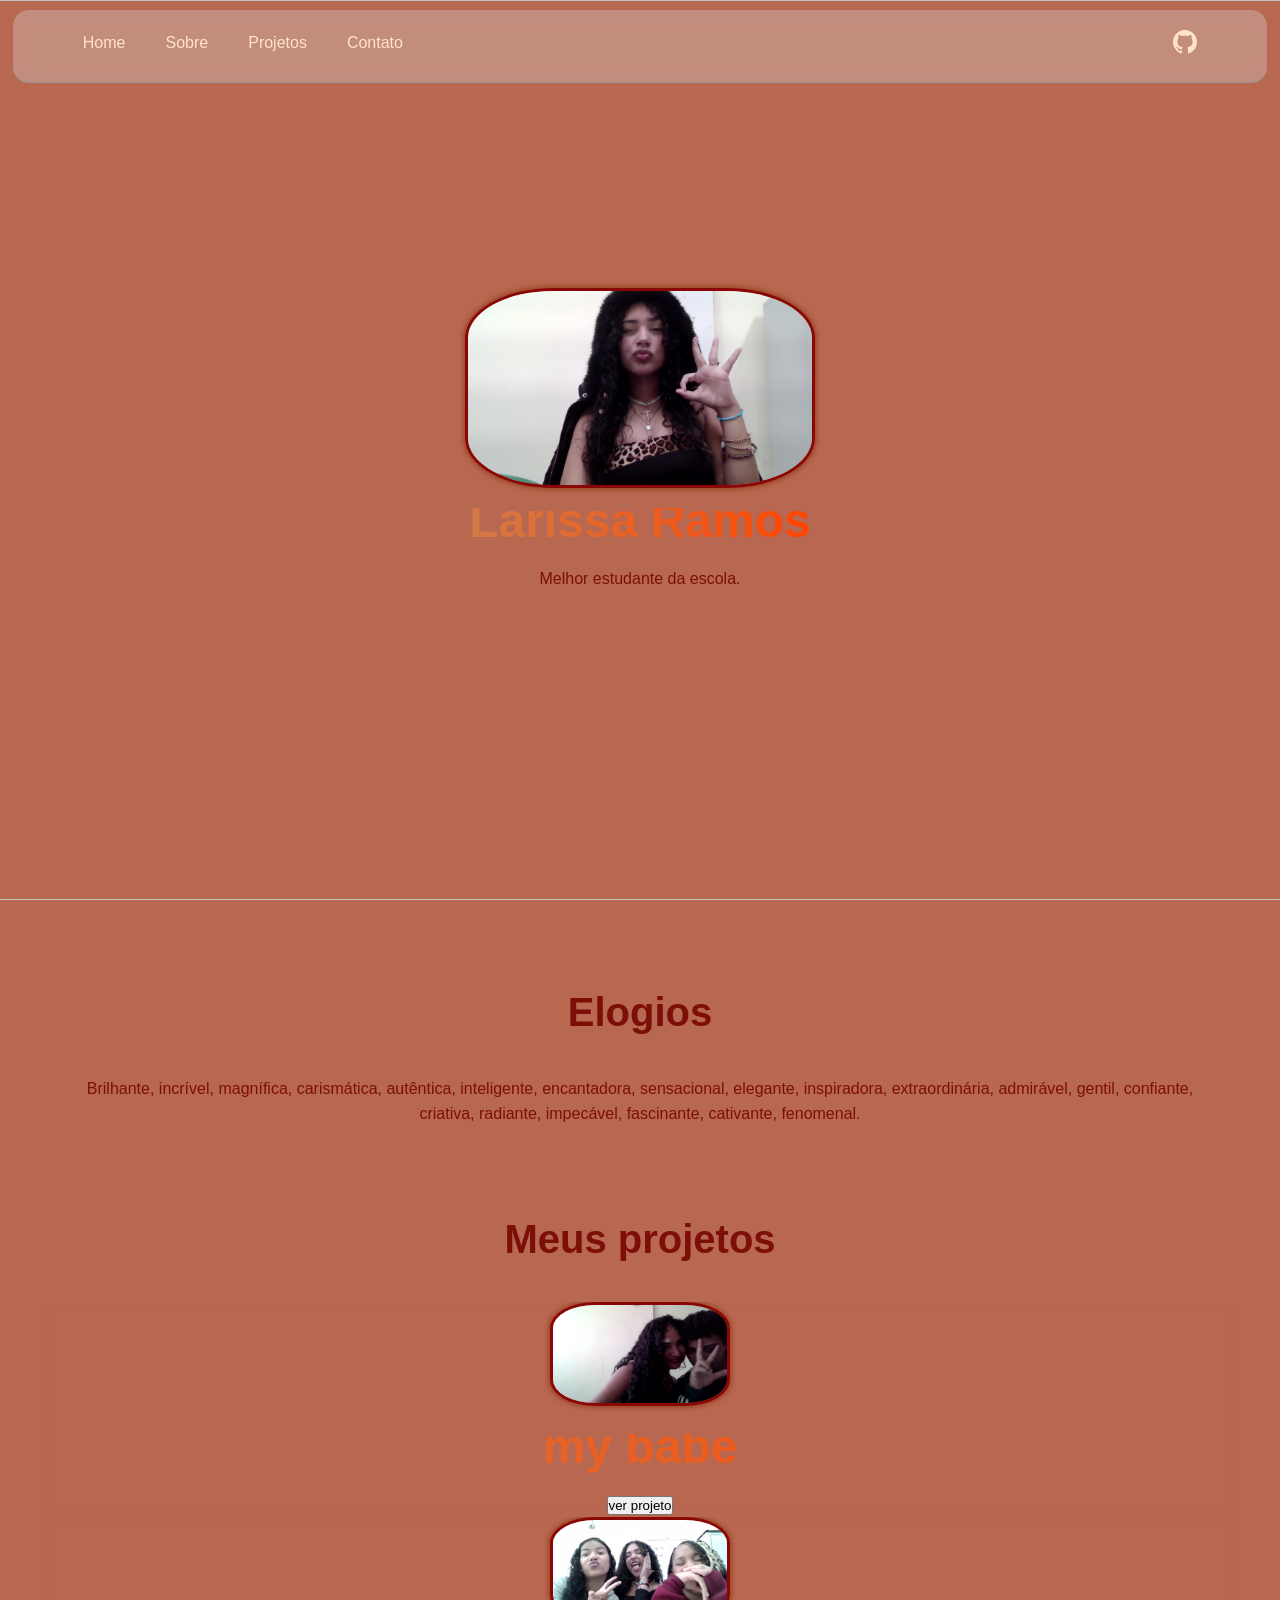
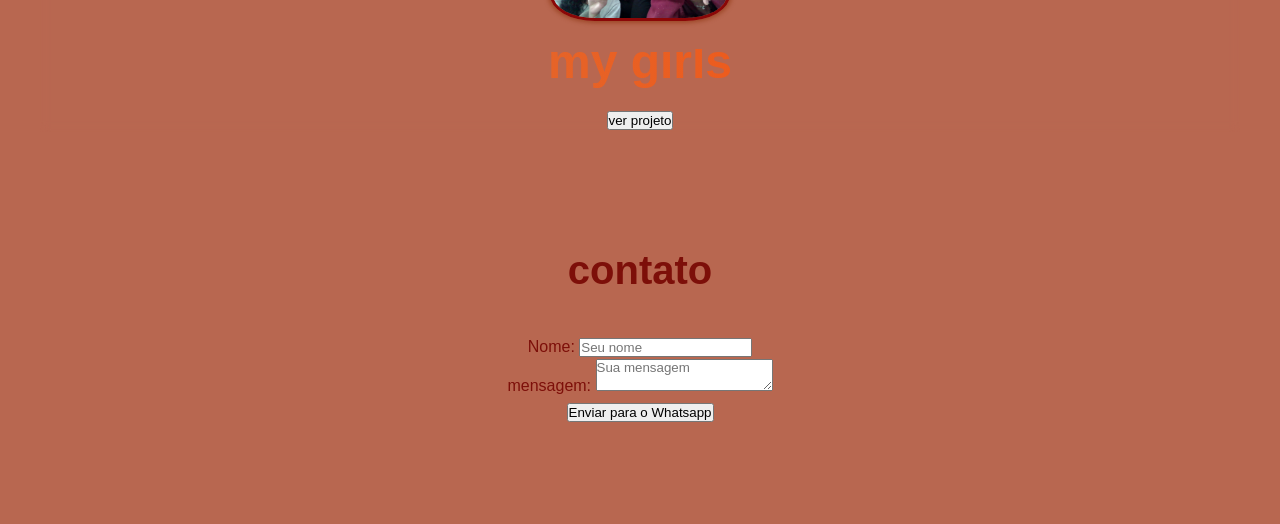
==== portifólio/Index.html @ 5f9af3c4 "commit" ====
<!DOCTYPE html>
<html lang="pt-br">

<head>
    <meta charset="UTF-8">
    <meta name="viewport" content="width=device-width, initial-scale=1.0">
    <title>Portfolio</title>
    <link rel="stylesheet" href="style.css">
</head>

<body>
    <img src="https://encrypted-tbn0.gstatic.com/images?q=tbn:ANd9GcSHmfhLZ08JgK0x6B2lMp0ixYY8Qo-BjimbPw&s" alt=""
        class="background-image">
    <nav>
        <ul> <!-- unsorted list (lista não ordenada) -->
            <li><a href="#home">Home</a></li>
            <li><a href="#sobre">Sobre</a></li>
            <li><a href="#projetos">Projetos</a></li>
            <li><a href="#contato">Contato</a></li>
        </ul>
        <ul>
            <li><a href="https://github.com/LLlari" target="_blank">
                    <svg xmlns="http://www.w3.org/2000/svg" width="24" height="24" fill="currentColor"
                        class="bi bi-github" viewBox="0 0 16 16">
                        <path
                            d="M8 0C3.58 0 0 3.58 0 8c0 3.54 2.29 6.53 5.47 7.59.4.07.55-.17.55-.38 0-.19-.01-.82-.01-1.49-2.01.37-2.53-.49-2.69-.94-.09-.23-.48-.94-.82-1.13-.28-.15-.68-.52-.01-.53.63-.01 1.08.58 1.23.82.72 1.21 1.87.87 2.33.66.07-.52.28-.87.51-1.07-1.78-.2-3.64-.89-3.64-3.95 0-.87.31-1.59.82-2.15-.08-.2-.36-1.02.08-2.12 0 0 .67-.21 2.2.82.64-.18 1.32-.27 2-.27s1.36.09 2 .27c1.53-1.04 2.2-.82 2.2-.82.44 1.1.16 1.92.08 2.12.51.56.82 1.27.82 2.15 0 3.07-1.87 3.75-3.65 3.95.29.25.54.73.54 1.48 0 1.07-.01 1.93-.01 2.2 0 .21.15.46.55.38A8.01 8.01 0 0 0 16 8c0-4.42-3.58-8-8-8" />
                    </svg></a></li>
        </ul>
    </nav>

    <main class="home">
        <!-- estilo temporário, só pra minha cara não assustar vocês. -->
        <style>
            .hero img {
                height: 200px;
                width: auto;
            }
        </style>
        <section class="hero">
            <img src="fds.jpg" alt="" class="profile-img">
            <h1>Larissa Ramos</h1>
            <p>Melhor estudante da escola.</p>
        </section>

        <section id="sobre" class="about-section">
            <div>
                <h2>Elogios</h2>
                <p>
                    Brilhante, incrível, magnífica, carismática, autêntica, inteligente, encantadora, sensacional,
                    elegante, inspiradora, extraordinária, admirável, gentil, confiante, criativa, radiante, impecável,
                    fascinante, cativante, fenomenal.
                </p>
                <texto class="lorem"></texto>

            </div>

        </section>
        <h2>Meus projetos</h2>
        <div class="projects-grids">
            <div class="project-card">
                <img src="lala.jpg" alt="" class="profile-img">
                <h1>my babe</h1>
                <a href="#" target="_blank">
                    <button>ver projeto</button>
                </a>
            </div>

            <div class="projects-grids">
                <div class="projects-grids">
                    <div class="project-card">
                        <img src="pint.jpg" alt="" class="profile-img">
                        <h1>my girls</h1>
                        <a href="#" target="_blank">
                            <button>ver projeto</button>
                        </a>
                        </a>
                    </div>
                    <texto class="lorem"></texto><br>

                    <section id="contato" class="contact-section">
                        <h2>contato</h2>
                        <form id="contact-form">
                            <div class="form-group">
                                <label for="name">Nome:</label>
                                <input type="text" id="name" placeholder="Seu nome" required>
                            </div>
                            <div class="form-group">
                                <label for="">mensagem:</label>
                                <textarea name="" id="message" placeholder="Sua mensagem"></textarea>
                            </div>
                            <button type="submit" clas="whatsapp">Enviar para o Whatsapp</button>
                        </form>
                    </section>
    </main>

</body>

</html>
---- portifólio/style.css ----
:root{
    --primary-color: #881111;
    --text-color: #b4553b;
    --bg-color: #743e13;
}
*{
margin: 0;
padding: 0;
box-sizing: border-box;
font-family: 'seoge UI', Tahoma, Geneva, Verdana, sans-serif;
}

body{
    background-color: rgba(183, 101, 78, 0.986);
    color: rgb(125, 15, 9);
    line-height: 1.6rem;
    overflow-x: hidden;
    display: flex;
    text-align: center;
    justify-content: center;
}
.background-image{
    object-fit: cover;
    position: fixed;
    height: 100vh;
    width: 140%;
    z-index: -100;

}
nav{
    position: fixed;
    top: 10px;
    width: 98%;
    padding: 20px 50px;
    margin: 0 2rem;
    background: rgba(218, 218, 218, 0.342);
    backdrop-filter: blur(10px);
    border-bottom: 1px solid #979797;
    z-index:100;
    display: flex;
    justify-content: space-between;
    border-radius: 1rem;
}

nav ul{
    display: flex;
    list-style: none;
}
nav ul li{
    margin: 0 20px;
}

nav ul li a{
    color: bisque;
    text-decoration: none;
    font-weight: 600px;
    transition: 0.3s;
}

nav ul li a:hover{
    color:#8a0707
}
.hero{
    height: 100vh;
    display: flex;
    flex-direction: column;
    justify-content: center;
    align-items: center;
    text-align: center;
    padding-top: 80px;
}
.profile-img{
    width: 180px;
    height: auto;
    border-radius: 25%;
    border: 3px solid #8a0707;
    margin-bottom: 20px;
    transition: 0.3s;
    box-shadow: 0 0 4px 2px #8c340f9f;
}
.profile-img:hover{
    box-shadow: 0 0 30px 10px #c48f8f
}

h1{
    font-size: 3rem;
    margin-bottom: 10px;
    background: linear-gradient(to right, rgb(211, 122, 70), orangered);
    -webkit-background-clip: x;
    background-clip: text;
    -webkit-text-fill-color: transparent;
    height: 3rem;
    
}

h2{
    text-align: center;
    font-size: 2.5rem;
    margin-bottom: 50px;
}

section{
    padding: 100px 20px;
    max-width: 1200px;
    margin: 0 auto;
}

.about-section .container{
    background: var(--glass-bg);
    padding: 2.25rem;
    border-radius: 20px;
    backdrop-filter: blur(10px);
    border: 1px solid var(--gklass-border);
    text-align: center;
    transition: o.3s;
}

.container:hover {
    transform: scale(1.025);
    border-color: var(--primary-color);
    transition: o.3s;

}
.prijects-grid{
    display: grid;
    grid-template-columns: repeat(auto-fit, minmax(400px, 1fr));
    gap: 30px;
}

.project-card{
    background: var(--glass-big);
    border-radius: var(--border-radius-px);
    overflow: hidden;
    border: 1px solid var(--glasss-border);
    transition: 0.4s;
    backdrop-filter: blur(5px);
}
.project-card:hover {
    transform: scale(1.025);
    border-color: var(--orimary-color);
    background: var(--glass-big-dark);
}
.project-card:hover {
    width: 100%;
    height: 160px;
    object-fit: cover;
    -webkit-user-animation: none;
}
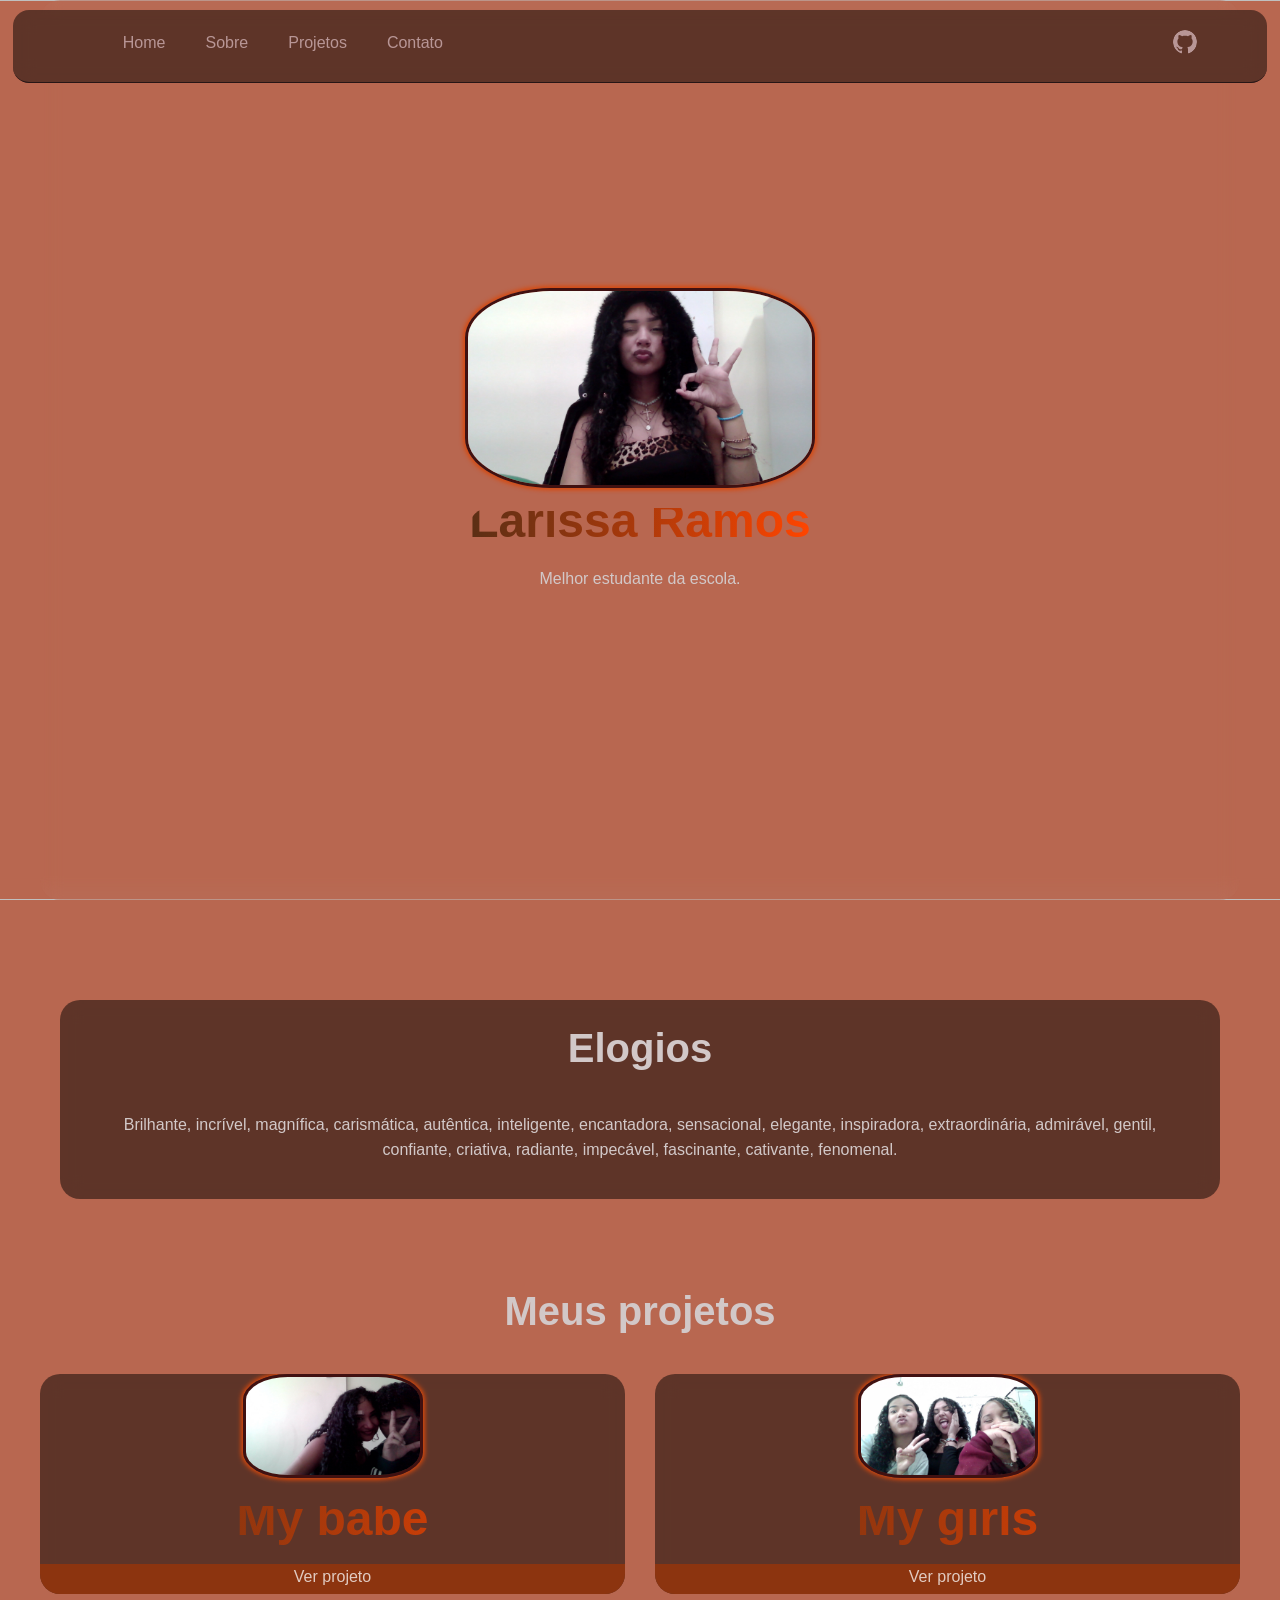
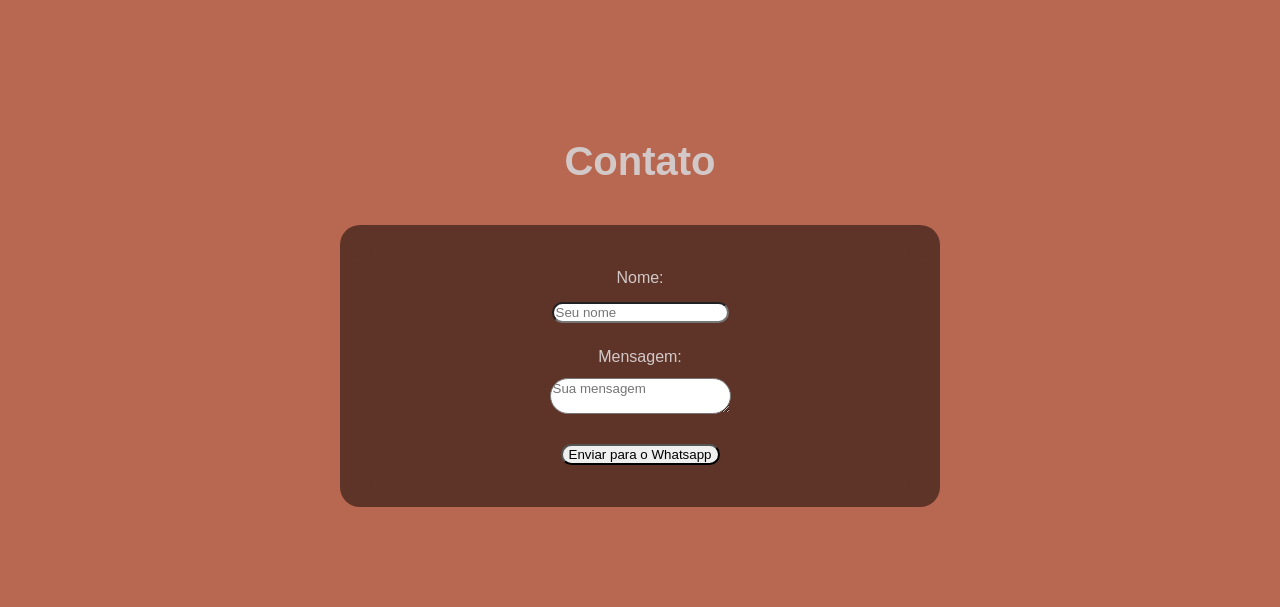
==== commit 1e7229dd: "commit2" ====
--- a/portifólio/Index.html
+++ b/portifólio/Index.html
@@ -40,10 +40,11 @@
             <img src="fds.jpg" alt="" class="profile-img">
             <h1>Larissa Ramos</h1>
             <p>Melhor estudante da escola.</p>
+            <texto class="lorem"></texto>
         </section>
 
         <section id="sobre" class="about-section">
-            <div>
+            <div class="container">
                 <h2>Elogios</h2>
                 <p>
                     Brilhante, incrível, magnífica, carismática, autêntica, inteligente, encantadora, sensacional,
@@ -56,43 +57,60 @@
 
         </section>
         <h2>Meus projetos</h2>
-        <div class="projects-grids">
+        <div class="projects-grid">
             <div class="project-card">
                 <img src="lala.jpg" alt="" class="profile-img">
-                <h1>my babe</h1>
-                <a href="#" target="_blank">
-                    <button>ver projeto</button>
+                <h1>My babe</h1>
+                <a href="uli.jpg" target="_blank">
+                    Ver projeto
                 </a>
             </div>
+            <div class="project-card">
+                <img src="pint.jpg" alt="" class="profile-img">
+                <h1>My girls</h1>
+                <a href="sala.jpg" target="_blank">
+                    Ver projeto
+                </a>
+            </div>
+            <texto class="lorem"></texto><br>
+        </div>
+        <section id="contato" class="contact-section">
+            <h2>Contato</h2>
+            <form id="contact-form">
+                <div class="form-group">
+                    <label for="name">Nome:</label>
+                    <input type="text" id="name" placeholder="Seu nome" required>
+                </div>
+                <div class="form-group">
+                    <label for="">Mensagem:</label>
+                    <textarea name="" id="message" placeholder="Sua mensagem"></textarea>
+                </div>
+                <button type="submit" clas="whatsapp">Enviar para o Whatsapp</button>
+            </form>
+        </section>
 
-            <div class="projects-grids">
-                <div class="projects-grids">
-                    <div class="project-card">
-                        <img src="pint.jpg" alt="" class="profile-img">
-                        <h1>my girls</h1>
-                        <a href="#" target="_blank">
-                            <button>ver projeto</button>
-                        </a>
-                        </a>
-                    </div>
-                    <texto class="lorem"></texto><br>
-
-                    <section id="contato" class="contact-section">
-                        <h2>contato</h2>
-                        <form id="contact-form">
-                            <div class="form-group">
-                                <label for="name">Nome:</label>
-                                <input type="text" id="name" placeholder="Seu nome" required>
-                            </div>
-                            <div class="form-group">
-                                <label for="">mensagem:</label>
-                                <textarea name="" id="message" placeholder="Sua mensagem"></textarea>
-                            </div>
-                            <button type="submit" clas="whatsapp">Enviar para o Whatsapp</button>
-                        </form>
-                    </section>
     </main>
 
 </body>
 
-</html>+</html>
+
+<!-- lógica do formulário  -->
+<script>
+    const form = document.getElementById('contact-form');
+
+    form.addEventListener('submit', (e) => {
+        e.preventDefault();
+
+        const name = document.getElementById('name').value;
+        const message = document.getElementById('message').value;
+        const phoneNumber = "11989754665";
+
+        const text = `Olá, meu nome é ${name}.\n${message}`;
+        const encodedText = encodeURIComponent(text);
+        const whatsappUrl = `https://wa.me/${phoneNumber}?text=${encodedText}`;
+
+        window.open(whatsappUrl, '_blank');
+    });
+
+</script>
--- a/portifólio/style.css
+++ b/portifólio/style.css
@@ -1,18 +1,27 @@
 :root{
     --primary-color: #881111;
-    --text-color: #b4553b;
-    --bg-color: #743e13;
+    --text-color: #48190c;
+    --bg-color: #45260e;
+    --text-color: rgb(234, 234, 234);
+    --bg-color: #2b2b2b;
+    --bg-color-hover: #877466;
+    --orange-gradient: linear-gradient(to right, rgb(90, 46, 21), orangered);
+    
+    --glass-bg: rgba(218, 218, 218, 0.2);
+    --glass-bg-card: rgba(218, 218, 218, 0.514);
+    --glass-bg-dark: rgba(218, 218, 218, 0.2);
+    --glass-border: rgba(218, 218, 218, 0.224);
 }
 *{
-margin: 0;
-padding: 0;
+margin: 5px, (var(--bg-color-hover));
+padding: 50;
 box-sizing: border-box;
 font-family: 'seoge UI', Tahoma, Geneva, Verdana, sans-serif;
+border-radius: 20px;
 }
-
 body{
     background-color: rgba(183, 101, 78, 0.986);
-    color: rgb(125, 15, 9);
+    color: rgb(210, 200, 200);
     line-height: 1.6rem;
     overflow-x: hidden;
     display: flex;
@@ -33,9 +42,9 @@
     width: 98%;
     padding: 20px 50px;
     margin: 0 2rem;
-    background: rgba(218, 218, 218, 0.342);
+    background: rgba(0, 0, 0, 0.49);
     backdrop-filter: blur(10px);
-    border-bottom: 1px solid #979797;
+    border-bottom: 1px solid #271616;
     z-index:100;
     display: flex;
     justify-content: space-between;
@@ -51,14 +60,14 @@
 }
 
 nav ul li a{
-    color: bisque;
+    color: rgb(184, 150, 150);
     text-decoration: none;
     font-weight: 600px;
     transition: 0.3s;
 }
 
 nav ul li a:hover{
-    color:#8a0707
+    color:#810000
 }
 .hero{
     height: 100vh;
@@ -68,24 +77,25 @@
     align-items: center;
     text-align: center;
     padding-top: 80px;
+    backdrop-filter: blur(10px);
 }
 .profile-img{
     width: 180px;
     height: auto;
     border-radius: 25%;
-    border: 3px solid #8a0707;
+    border: 3px solid #401111;
     margin-bottom: 20px;
     transition: 0.3s;
-    box-shadow: 0 0 4px 2px #8c340f9f;
+    box-shadow: 0 0 4px 2px #d9480b;
 }
 .profile-img:hover{
-    box-shadow: 0 0 30px 10px #c48f8f
+    box-shadow: 0 0 30px 10px #000000
 }
 
 h1{
     font-size: 3rem;
     margin-bottom: 10px;
-    background: linear-gradient(to right, rgb(211, 122, 70), orangered);
+    background: var(--orange-gradient);
     -webkit-background-clip: x;
     background-clip: text;
     -webkit-text-fill-color: transparent;
@@ -113,6 +123,7 @@
     border: 1px solid var(--gklass-border);
     text-align: center;
     transition: o.3s;
+    background: #0000007d;
 }
 
 .container:hover {
@@ -121,28 +132,68 @@
     transition: o.3s;
 
 }
-.prijects-grid{
+.projects-grid{
     display: grid;
     grid-template-columns: repeat(auto-fit, minmax(400px, 1fr));
     gap: 30px;
 }
 
 .project-card{
-    background: var(--glass-big);
-    border-radius: var(--border-radius-px);
+    background: #0000007d;
+    border: 1px solid var(--gklass-border);
     overflow: hidden;
     border: 1px solid var(--glasss-border);
     transition: 0.4s;
-    backdrop-filter: blur(5px);
+    backdrop-filter: blur(10px);
+    border-radius: 20px;
 }
 .project-card:hover {
     transform: scale(1.025);
-    border-color: var(--orimary-color);
-    background: var(--glass-big-dark);
+    border-color: var(--primary-color);
+    /* background: var(--glass-bg-dark); */
 }
 .project-card:hover {
     width: 100%;
-    height: 160px;
+    /* height: 160px; */
     object-fit: cover;
     -webkit-user-animation: none;
+    background: var(--glass-bg-card);
+}
+.project-card a{
+    display: inline-block;
+    width: 100%;
+    background: #8c340f;
+    border-radius: 0;
+    height: 30px;
+    text-decoration: none;
+    color: rgba(255, 255, 255, 0.742);
+}
+.project-card a:hover{
+    color: rgb(236, 229, 229);
+    background: linear-gradient(to right, rgb(37, 31, 28), rgb(137, 103, 103));
+}
+
+#contact-form {
+    max-width: 600px;
+    margin: 0 auto;
+    padding: 40px;
+    backdrop-filter: blur(15px);
+    background: #0000007d;
+}
+
+.form-group {
+    margin-bottom: 20px;
+}
+
+.form-group label {
+    display: block;
+    margin-bottom: .5rem;
+    font-weight: 600px;
+    background: none;
+    border: none;
+}
+.projects-grid{
+    display: grid;
+    grid-template-columns: repeat(auto-fit, minmax(400px, 1fr));
+    gap: 30px;
 }
